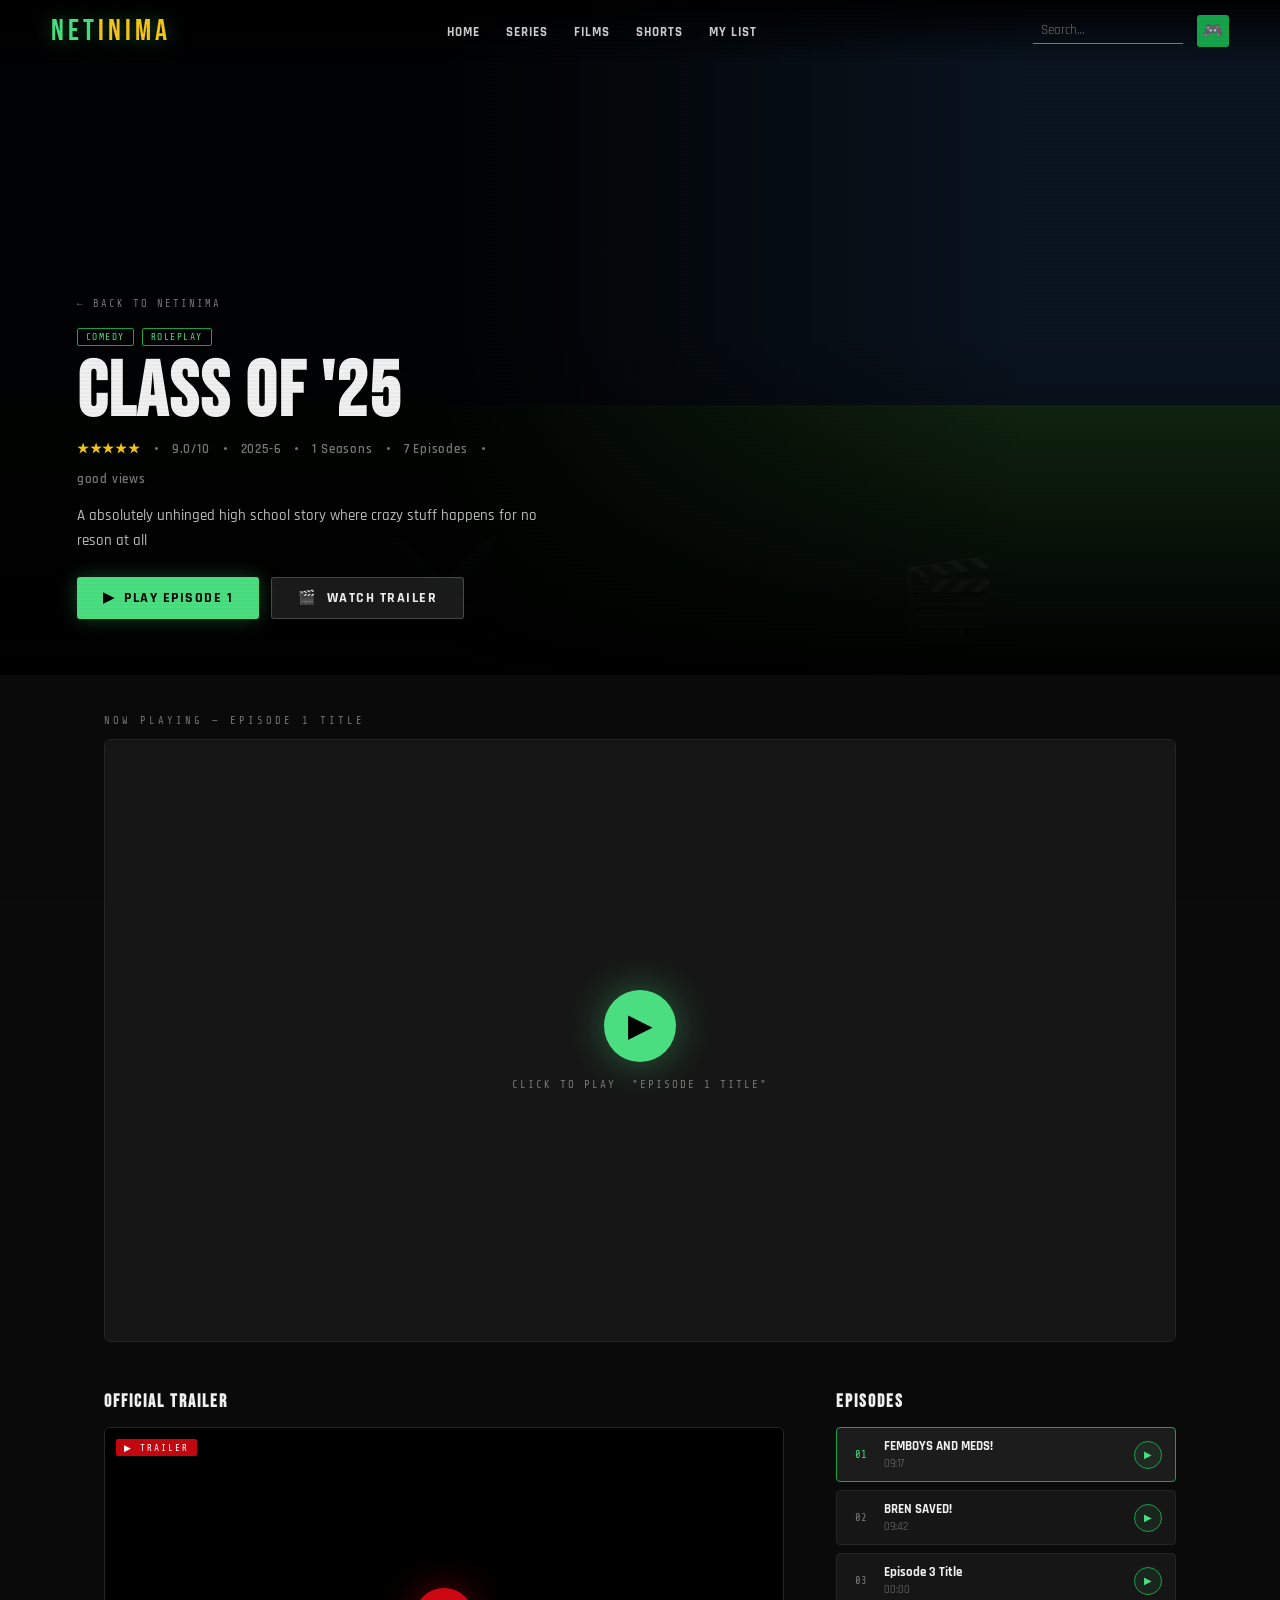
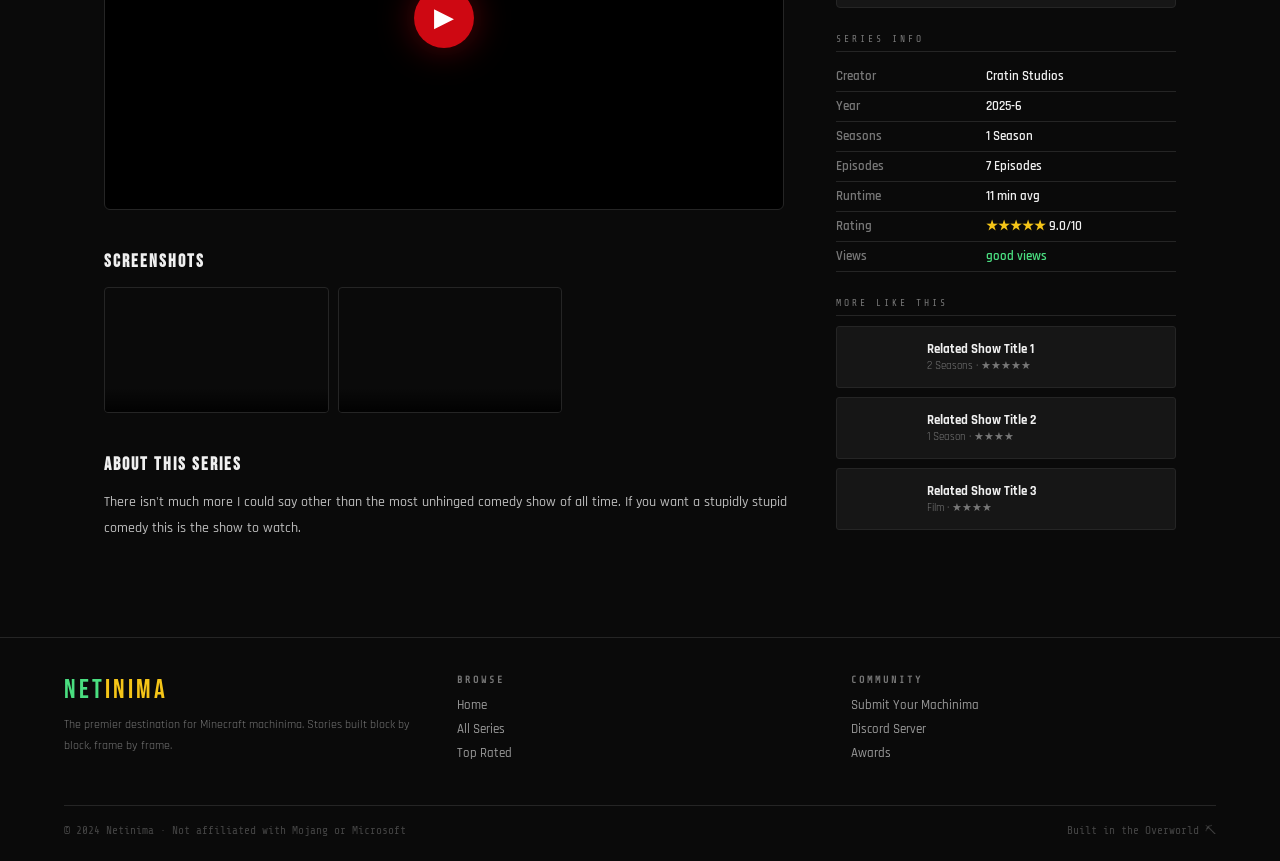
==== shows/Class-25.html @ b6ba924c "maybe fixed trailer for class of 25" ====
<!DOCTYPE html>
<html lang="en">
<head>
  <meta charset="UTF-8" />
  <meta name="viewport" content="width=device-width, initial-scale=1.0" />

  <!-- ============================================================
    STEP 1 — Change the title below
    Format: "Your Show Name — Netinima"
  ============================================================ -->
  <title>Class of '25 — Netinima</title>

  <link rel="stylesheet" href="../style.css" />
  <link rel="stylesheet" href="../show.css" />
</head>
<body class="page-enter">

<!-- LIGHTBOX (do not edit) -->
<div class="lightbox" id="lightbox" onclick="closeLB(event)">
  <div class="lb-inner">
    <button class="lb-close" onclick="closeLB()">✕ CLOSE</button>
    <iframe id="lb-iframe" allowfullscreen allow="autoplay; encrypted-media"></iframe>
  </div>
</div>

<!-- NAV (do not edit) -->
<nav id="nav">
  <a class="nav-logo" href="../index.html">NET<span>INIMA</span></a>
  <ul class="nav-links">
    <li><a href="../index.html">Home</a></li>
    <li><a href="#">Series</a></li>
    <li><a href="#">Films</a></li>
    <li><a href="#">Shorts</a></li>
    <li><a href="#">My List</a></li>
  </ul>
  <div class="nav-right">
    <input class="nav-search" type="text" placeholder="Search…" />
    <div class="nav-avatar">🎮</div>
  </div>
</nav>


<!-- ============================================================
  HERO BANNER
  ============================================================
  STEP 2 — Set your hero background image.

  OPTION A (recommended): Use a YouTube thumbnail as the background.
    Replace HERO_VIDEO_ID with the YouTube video ID of your
    first episode or a key scene. The thumbnail will fill the banner.
    Example: if your video URL is youtube.com/watch?v=abc123XYZ
             then HERO_VIDEO_ID = abc123XYZ

  OPTION B: Use your own image file.
    Put your image in the /images/ folder and replace the src with:
    src="../images/your-image.jpg"

  FALLBACK THEME — shown if the image fails to load.
  Pick one class for .fallback-bg that matches your show's vibe:
    t-night   = dark blue sky + green ground (overworld night)
    t-cave    = dark cave / underground
    t-nether  = red/orange hellscape
    t-end     = dark purple void
    t-ocean   = deep blue ocean
    t-village = blue sky + green village
    t-desert  = sandy yellow desert
    t-snow    = icy blue winter biome
============================================================ -->
<div class="show-hero">
  <div class="show-hero-bg">
    <img
      src="https://img.youtube.com/vi/TA6L9-k7KHg/maxresdefault.jpg"
      onerror="this.style.display='none';this.nextElementSibling.style.display='block'"
      alt="Class of '25"
    />
    <!-- FALLBACK: change t-night to your chosen theme class -->
    <div class="fallback-bg t-night" style="display:none;width:100%;height:100%;position:relative">
      <!-- Optional: change the emojis to match your show's theme -->
      <span style="position:absolute;left:30%;bottom:20px;font-size:6rem;opacity:.28">⚔️</span>
      <span style="position:absolute;right:22%;bottom:20px;font-size:5rem;opacity:.18">🎬</span>
    </div>
  </div>
  <div class="show-hero-overlay"></div>

  <!-- ============================================================
    STEP 3 — Fill in the show info displayed on the hero banner
  ============================================================ -->
  <div class="show-hero-content">
    <a class="show-back" href="../index.html">← Back to Netinima</a>

    <!-- Genre tags: add or remove <span> elements as needed -->
    <div class="genre-row">
      <span class="genre-tag">Comedy</span>
      <span class="genre-tag">Roleplay</span>
    </div>

    <!-- Main title -->
    <h1 class="show-title">Class of '25</h1>

    <!-- Stats row -->
    <div class="show-meta">
      <span class="stars">★★★★★</span>           <!-- Star rating: ★ = filled, change count -->
      <span class="dot"></span>
      <span>9.0/10</span>                          <!-- Numeric rating -->
      <span class="dot"></span>
      <span>2025-6</span>                            <!-- Year -->
      <span class="dot"></span>
      <span>1 Seasons</span>                       <!-- Seasons or "Film" -->
      <span class="dot"></span>
      <span>7 Episodes</span>                     <!-- Episode count or runtime for films -->
      <span class="dot"></span>
      <span>good views</span>                      <!-- View count -->
    </div>

    <!-- Short description (1–2 sentences shown on the hero) -->
    <p class="show-desc-short">
     A absolutely unhinged high school story where crazy stuff happens for no reson at all
    </p>

    <!-- Buttons: the trailer button calls openLB() with your trailer video ID -->
    <div class="show-btns">
      <button class="btn btn-primary" onclick="playEp(0)">▶&nbsp; Play Episode 1</button>
      <button class="btn btn-secondary" onclick="openLB('5THqnEpMZMo')">🎬&nbsp; Watch Trailer</button>
    </div>
  </div>
</div>


<!-- BODY -->
<div class="show-body">

  <!-- ============================================================
    VIDEO PLAYER
    The player auto-loads when a viewer clicks an episode.
    The label updates to show which episode is playing.
    Do not edit this section — it's controlled by the JS at the bottom.
  ============================================================ -->
  <div class="player-section">
    <div class="player-label">Now Playing — <span id="ep-name-lbl">Episode 1 Title</span></div>
    <div class="player-wrap" id="player-wrap">
      <div class="player-placeholder" onclick="playEp(0)">
        <div class="big-play">▶</div>
        <p>Click to play &nbsp;"Episode 1 Title"</p>
      </div>
    </div>
  </div>


  <div class="show-layout">

    <!-- ── LEFT COLUMN ── -->
    <div>

      <!-- ============================================================
        STEP 4 — TRAILER
        Replace TRAILER_VIDEO_ID with your YouTube trailer video ID.
        The thumbnail is pulled automatically from YouTube.
      ============================================================ -->
      <div class="trailer-section">
        <h3>Official Trailer</h3>
        <div class="trailer-wrap">
          <div class="trailer-thumb" onclick="openLB('5THqnEpMZMo')">
            <img
              src="https://img.youtube.com/vi/5THqnEpMZMo/mqdefault.jpg"
              onerror="this.style.display='none'"
              alt="Trailer"
            />
            <div class="trailer-play">▶</div>
            <div class="trailer-badge">▶ TRAILER</div>
          </div>
        </div>
      </div>


      <!-- ============================================================
        STEP 5 — SCREENSHOTS / GALLERY
        Add up to 4–6 screenshots from your show.

        For each screenshot:
          - Replace SCREENSHOT_VIDEO_ID with a YouTube video ID
            (the thumbnail from that video will be used as the image)
          - OR replace the <img> src with a path to your own image:
            src="../images/your-screenshot.jpg"
          - Update the label text inside .gallery-img-lbl

        Copy/paste a <div class="gallery-img"> block to add more shots.
      ============================================================ -->
      <div class="gallery-section">
        <h3>Screenshots</h3>
        <div class="gallery">

          <div class="gallery-img">
            <img
              src="https://img.youtube.com/vi/5THqnEpMZMo/mqdefault.jpg"
              onerror="this.style.display='none'"
              alt="Screenshot 1"
              style="width:100%;height:100%;object-fit:cover;display:block"
            />
            <div class="gallery-img-lbl"></div>
          </div>

          <div class="gallery-img">
            <img
              src="https://img.youtube.com/vi/Rw7cMl_pPd0/mqdefault.jpg"
              onerror="this.style.display='none'"
              alt="Screenshot 2"
              style="width:100%;height:100%;object-fit:cover;display:block"
            />
            <div class="gallery-img-lbl"></div>
          </div>

          <!-- Add more screenshots by copying a block above ↑ -->

        </div>
      </div>


      <!-- ============================================================
        STEP 6 — ABOUT / DESCRIPTION
        Write a full description of your show here.
        Use separate <p> tags for each paragraph.
      ============================================================ -->
      <div class="about-section">
        <h3>About This Series</h3>
        <div class="about-text">
          <p>
            There isn't much more I could say other than the most unhinged comedy show of all time. If you want a stupidly stupid comedy this is the show to watch.
          </p>
          <!-- Add more <p> tags as needed -->
        </div>
      </div>

    </div><!-- end left column -->


    <!-- ── RIGHT SIDEBAR ── -->
    <div>

      <!-- ============================================================
        STEP 7 — EPISODES LIST
        Add one block per episode inside .ep-list.

        Each episode needs:
          - id="epi-N"  where N starts at 0 (not 1!)
          - onclick="playEp(N)"
          - The first episode should have class "ep-item ep-active"
          - All other episodes just have class "ep-item"

        The actual video ID is set in the EPISODES array in the
        JavaScript section at the bottom of this file (Step 8).
      ============================================================ -->
      <div class="ep-section">
        <h3>Episodes</h3>
        <div class="ep-list" id="ep-list">

          <div class="ep-item ep-active" id="epi-0" onclick="playEp(0)">
            <span class="ep-num">01</span>
            <div class="ep-info">
              <div class="ep-name">FEMBOYS AND MEDS!</div>
              <div class="ep-dur">09:17</div>    <!-- e.g. 18:32 -->
            </div>
            <div class="ep-play">▶</div>
          </div>

          <div class="ep-item" id="epi-1" onclick="playEp(1)">
            <span class="ep-num">02</span>
            <div class="ep-info">
              <div class="ep-name">BREN SAVED!</div>
              <div class="ep-dur">09:42</div>
            </div>
            <div class="ep-play">▶</div>
          </div>

          <div class="ep-item" id="epi-2" onclick="playEp(2)">
            <span class="ep-num">03</span>
            <div class="ep-info">
              <div class="ep-name">Episode 3 Title</div>
              <div class="ep-dur">00:00</div>
            </div>
            <div class="ep-play">▶</div>
          </div>

          <!-- Copy a block above ↑ to add more episodes.
               Remember to increment the number in id="epi-N" and onclick="playEp(N)" -->

        </div>
      </div>


      <!-- ============================================================
        STEP 9 — SERIES INFO TABLE
        Update the values in the right column of each row.
      ============================================================ -->
      <div class="sidebar-lbl">Series Info</div>
      <table class="info-table">
        <tr><td>Creator</td>    <td>Cratin Studios</td></tr>
        <tr><td>Year</td>       <td>2025-6</td></tr>
        <tr><td>Seasons</td>    <td>1 Season</td></tr>           <!-- or "Film" -->
        <tr><td>Episodes</td>   <td>7 Episodes</td></tr>         <!-- or "1 Film" -->
        <tr><td>Runtime</td>    <td>11 min avg</td></tr>         <!-- or "48 min" for films -->
        <tr><td>Rating</td>     <td><span style="color:var(--gold)">★★★★★</span> 9.0/10</td></tr>
        <tr><td>Views</td>      <td><span style="color:var(--green)">good views</span></td></tr>
      </table>


      <!-- ============================================================
        STEP 10 — MORE LIKE THIS (related shows)
        Link to other shows on your site.
        Replace the href, image ID, title, and meta for each.

        To link to a show: href="../shows/SHOWFILENAME.html"
        Thumbnail: use the YouTube video ID for that show's first episode.

        Copy/paste a block to add more related shows.
      ============================================================ -->
      <div class="sidebar-lbl">More Like This</div>
      <div style="display:flex;flex-direction:column;gap:9px">

        <a class="related-item" href="../shows/RELATED_SHOW_1.html">
          <div class="related-thumb">
            <img
              src="https://img.youtube.com/vi/RELATED_VIDEO_ID_1/mqdefault.jpg"
              onerror="this.style.display='none'"
              alt="Related Show 1"
            />
          </div>
          <div class="related-info">
            <div class="related-title">Related Show Title 1</div>
            <div class="related-meta">2 Seasons · ★★★★★</div>
          </div>
        </a>

        <a class="related-item" href="../shows/RELATED_SHOW_2.html">
          <div class="related-thumb">
            <img
              src="https://img.youtube.com/vi/RELATED_VIDEO_ID_2/mqdefault.jpg"
              onerror="this.style.display='none'"
              alt="Related Show 2"
            />
          </div>
          <div class="related-info">
            <div class="related-title">Related Show Title 2</div>
            <div class="related-meta">1 Season · ★★★★</div>
          </div>
        </a>

        <a class="related-item" href="../shows/RELATED_SHOW_3.html">
          <div class="related-thumb">
            <img
              src="https://img.youtube.com/vi/RELATED_VIDEO_ID_3/mqdefault.jpg"
              onerror="this.style.display='none'"
              alt="Related Show 3"
            />
          </div>
          <div class="related-info">
            <div class="related-title">Related Show Title 3</div>
            <div class="related-meta">Film · ★★★★</div>
          </div>
        </a>

      </div>

    </div><!-- end sidebar -->

  </div><!-- end show-layout -->
</div><!-- end show-body -->


<!-- FOOTER (do not edit) -->
<footer>
  <div>
    <div class="footer-logo">NET<span>INIMA</span></div>
    <p class="footer-tagline">The premier destination for Minecraft machinima. Stories built block by block, frame by frame.</p>
  </div>
  <div class="footer-col">
    <h4>Browse</h4>
    <a href="../index.html">Home</a>
    <a href="#">All Series</a>
    <a href="#">Top Rated</a>
  </div>
  <div class="footer-col">
    <h4>Community</h4>
    <a href="#">Submit Your Machinima</a>
    <a href="#">Discord Server</a>
    <a href="#">Awards</a>
  </div>
  <div class="footer-bottom">
    <p>© 2024 Netinima · Not affiliated with Mojang or Microsoft</p>
    <p>Built in the Overworld ⛏</p>
  </div>
</footer>


<!-- ============================================================
  STEP 8 — EPISODES DATA (JavaScript)

  This array powers the video player. Add one entry per episode.
  Order must match the episode list in Step 7 above.

  Fields:
    n     → episode number (shown in the list)
    title → episode title
    dur   → runtime string e.g. "18:32"
    yt    → YouTube video ID for this episode
              (the part after ?v= in the YouTube URL)

  For a FILM (single entry), just have one object in the array.
============================================================ -->
<script>
const EPISODES = [
  { n: 1, title: 'Episode 1 Title', dur: '00:00', yt: 'TA6L9-k7KHg' },
  { n: 2, title: 'Episode 2 Title', dur: '00:00', yt: 'bdAJc5ic_qk' },
  { n: 3, title: 'Episode 3 Title', dur: '00:00', yt: 'EPISODE_3_VIDEO_ID' },
  // Copy a line above ↑ to add more episodes
];

// ── Player & lightbox logic (do not edit below) ──
function playEp(idx) {
  const ep = EPISODES[idx]; if (!ep) return;
  document.getElementById('player-wrap').innerHTML =
    `<iframe src="https://www.youtube.com/embed/${ep.yt}?autoplay=1&rel=0"
      allowfullscreen allow="autoplay; encrypted-media"></iframe>`;
  document.getElementById('ep-name-lbl').textContent = ep.title;
  document.querySelectorAll('.ep-item').forEach((el, i) => el.classList.toggle('ep-active', i === idx));
  document.getElementById('player-wrap').scrollIntoView({ behavior: 'smooth', block: 'center' });
}

function openLB(ytId) {
  document.getElementById('lb-iframe').src = `https://www.youtube.com/embed/${ytId}?autoplay=1&rel=0`;
  document.getElementById('lightbox').classList.add('lb-open');
}
function closeLB(e) {
  if (e && e.target !== e.currentTarget) return;
  document.getElementById('lightbox').classList.remove('lb-open');
  document.getElementById('lb-iframe').src = '';
}
window.addEventListener('scroll', () => {
  document.getElementById('nav').classList.toggle('scrolled', window.scrollY > 40);
});
</script>

</body>
</html>
---- style.css ----
@import url('https://fonts.googleapis.com/css2?family=Bebas+Neue&family=Rajdhani:wght@400;500;600;700&family=Share+Tech+Mono&display=swap');

:root {
  --bg: #0a0a0a;
  --surface: #111;
  --card: #161616;
  --border: #252525;
  --green: #4ade80;
  --green-dim: #16a34a;
  --gold: #F5C518;
  --red: #e11d48;
  --text: #f0f0f0;
  --muted: #777;
  --fh: 'Bebas Neue', sans-serif;
  --fb: 'Rajdhani', sans-serif;
  --fm: 'Share Tech Mono', monospace;
}

*, *::before, *::after { box-sizing: border-box; margin: 0; padding: 0; }
html { scroll-behavior: smooth; }
body { background: var(--bg); color: var(--text); font-family: var(--fb); overflow-x: hidden; }

::-webkit-scrollbar { width: 5px; }
::-webkit-scrollbar-track { background: var(--bg); }
::-webkit-scrollbar-thumb { background: var(--green-dim); border-radius: 3px; }

/* SCANLINES */
body::after {
  content: '';
  position: fixed; inset: 0;
  pointer-events: none; z-index: 9999;
  background: repeating-linear-gradient(0deg, transparent, transparent 2px, rgba(0,0,0,.025) 2px, rgba(0,0,0,.025) 4px);
}

/* ── NAV ── */
nav {
  position: fixed; top: 0; left: 0; right: 0; z-index: 200;
  display: flex; align-items: center; justify-content: space-between;
  padding: 0 4vw; height: 62px;
  background: linear-gradient(to bottom, rgba(0,0,0,.95), transparent);
  transition: background .3s;
}
nav.scrolled { background: rgba(10,10,10,.97); border-bottom: 1px solid var(--border); }
.nav-logo {
  font-family: var(--fh); font-size: 1.9rem; letter-spacing: 4px;
  color: var(--green); text-shadow: 0 0 20px rgba(74,222,128,.4);
  cursor: pointer; text-decoration: none; user-select: none;
}
.nav-logo span { color: var(--gold); }
.nav-links { display: flex; gap: 26px; list-style: none; }
.nav-links a {
  color: #ccc; text-decoration: none; font-size: .82rem;
  font-weight: 700; letter-spacing: 1px; text-transform: uppercase;
  transition: color .2s; cursor: pointer;
}
.nav-links a:hover { color: var(--green); }
.nav-right { display: flex; align-items: center; gap: 14px; }
.nav-search {
  background: transparent; border: none; border-bottom: 1px solid var(--muted);
  color: var(--text); font-family: var(--fb); font-size: .82rem;
  padding: 4px 8px; width: 150px; outline: none; transition: border-color .2s;
}
.nav-search:focus { border-color: var(--green); }
.nav-search::placeholder { color: var(--muted); }
.nav-avatar {
  width: 32px; height: 32px; border-radius: 3px; background: var(--green-dim);
  display: flex; align-items: center; justify-content: center;
  font-size: 1rem; cursor: pointer; border: 2px solid transparent; transition: border-color .2s;
}
.nav-avatar:hover { border-color: var(--green); }

/* ── BUTTONS ── */
.btn {
  display: inline-flex; align-items: center; gap: 9px;
  padding: 11px 26px; font-family: var(--fb); font-weight: 700;
  font-size: .88rem; letter-spacing: 1.5px; text-transform: uppercase;
  border: none; cursor: pointer; border-radius: 3px; text-decoration: none;
  transition: all .2s;
}
.btn-primary { background: var(--green); color: #000; box-shadow: 0 0 20px rgba(74,222,128,.3); }
.btn-primary:hover { background: #86efac; box-shadow: 0 0 32px rgba(74,222,128,.5); transform: translateY(-2px); }
.btn-secondary { background: rgba(255,255,255,.1); color: var(--text); border: 1px solid rgba(255,255,255,.2); }
.btn-secondary:hover { background: rgba(255,255,255,.18); transform: translateY(-2px); }

/* ── THUMBNAIL THEMES ── */
.t-night  { background: linear-gradient(to bottom, #0d1b2a 60%, #1a3a1a 60%); }
.t-cave   { background: linear-gradient(to bottom, #1a1a1a 0%, #2a1800 100%); }
.t-nether { background: linear-gradient(to bottom, #3a0000 0%, #6b1a00 100%); }
.t-end    { background: linear-gradient(to bottom, #0d0d1a 0%, #1a0d2e 100%); }
.t-ocean  { background: linear-gradient(to bottom, #0a1a3a 0%, #051020 100%); }
.t-village{ background: linear-gradient(to bottom, #87ceeb 0%, #b0e0e6 50%, #4a7c3f 50%); }
.t-desert { background: linear-gradient(to bottom, #f0c060 0%, #d4a030 50%, #c4900a 50%); }
.t-snow   { background: linear-gradient(to bottom, #c8e8ff 0%, #a0d0ff 60%, #f0f8ff 60%); }

/* ── TICKER ── */
.ticker-wrap {
  overflow: hidden; background: var(--surface);
  border-top: 1px solid var(--border); border-bottom: 1px solid var(--border);
  padding: 9px 0; margin-bottom: 36px;
}
.ticker { display: flex; gap: 60px; animation: ticker 32s linear infinite; white-space: nowrap; }
.ticker-item { font-family: var(--fm); font-size: .68rem; color: var(--muted); letter-spacing: 1px; text-transform: uppercase; }
.ticker-item span { color: var(--green); margin-right: 7px; }
@keyframes ticker { from { transform: translateX(0); } to { transform: translateX(-50%); } }

/* ── FOOTER ── */
footer {
  border-top: 1px solid var(--border);
  padding: 36px 5vw 24px;
  display: grid; grid-template-columns: 1fr 1fr 1fr; gap: 28px;
}
.footer-logo { font-family: var(--fh); font-size: 1.7rem; color: var(--green); letter-spacing: 3px; margin-bottom: 8px; }
.footer-logo span { color: var(--gold); }
.footer-tagline { font-size: .78rem; color: var(--muted); line-height: 1.7; }
.footer-col h4 { font-family: var(--fm); font-size: .62rem; color: var(--muted); letter-spacing: 3px; text-transform: uppercase; margin-bottom: 12px; }
.footer-col a { display: block; color: #999; text-decoration: none; font-size: .82rem; margin-bottom: 7px; font-weight: 500; transition: color .2s; cursor: pointer; }
.footer-col a:hover { color: var(--green); }
.footer-bottom { grid-column: 1/-1; border-top: 1px solid var(--border); padding-top: 18px; margin-top: 8px; display: flex; justify-content: space-between; align-items: center; }
.footer-bottom p { font-size: .7rem; color: #444; font-family: var(--fm); }

/* ── LIGHTBOX ── */
.lightbox { display: none; position: fixed; inset: 0; z-index: 1000; background: rgba(0,0,0,.93); align-items: center; justify-content: center; }
.lightbox.lb-open { display: flex; animation: fadeIn .2s ease; }
.lb-inner { position: relative; width: 90vw; max-width: 960px; }
.lb-inner iframe { width: 100%; aspect-ratio: 16/9; border: none; border-radius: 6px; }
.lb-close { position: absolute; top: -42px; right: 0; background: none; border: none; color: #fff; font-size: 1.5rem; cursor: pointer; font-family: var(--fm); transition: color .2s; letter-spacing: 2px; }
.lb-close:hover { color: var(--green); }

@keyframes fadeIn { from { opacity: 0; transform: translateY(8px); } to { opacity: 1; transform: translateY(0); } }
.page-enter { animation: fadeIn .35s ease; }
---- show.css ----
/* ── SHOW PAGE STYLES ── */
/* Include this alongside style.css on all show pages */

.show-hero {
  position: relative; height: 75vh; min-height: 480px;
  overflow: hidden; display: flex; align-items: flex-end;
}
.show-hero-bg { position: absolute; inset: 0; z-index: 0; overflow: hidden; }
.show-hero-bg img { width: 100%; height: 100%; object-fit: cover; opacity: .5; display: block; }
.show-hero-bg .fallback-bg { width: 100%; height: 100%; position: relative; }
.show-hero-overlay {
  position: absolute; inset: 0;
  background: linear-gradient(to right, rgba(0,0,0,.93) 35%, rgba(0,0,0,.25) 80%),
              linear-gradient(to top, rgba(0,0,0,.98) 0%, transparent 50%);
  z-index: 1;
}
.show-hero-content { position: relative; z-index: 2; padding: 0 6vw 56px; max-width: 640px; }
.show-back {
  display: inline-flex; align-items: center; gap: 7px;
  font-family: var(--fm); font-size: .65rem; color: var(--muted);
  letter-spacing: 2px; cursor: pointer; margin-bottom: 18px;
  transition: color .2s; text-transform: uppercase;
  border: none; background: transparent; padding: 0; text-decoration: none;
}
.show-back:hover { color: var(--green); }
.genre-row { display: flex; gap: 8px; margin-bottom: 12px; flex-wrap: wrap; }
.genre-tag {
  font-family: var(--fm); font-size: .6rem; color: var(--green);
  border: 1px solid var(--green-dim); padding: 3px 8px;
  border-radius: 2px; letter-spacing: 1.5px; text-transform: uppercase;
}
.show-title {
  font-family: var(--fh); font-size: clamp(2.8rem, 6vw, 5rem);
  line-height: .92; letter-spacing: 2px; margin-bottom: 12px;
  text-shadow: 3px 3px 0 rgba(0,0,0,.5);
}
.show-meta {
  display: flex; gap: 14px; align-items: center; font-size: .8rem;
  color: var(--muted); font-weight: 600; letter-spacing: .8px;
  margin-bottom: 16px; flex-wrap: wrap;
}
.show-meta .stars { color: var(--gold); }
.show-meta .dot { width: 3px; height: 3px; border-radius: 50%; background: var(--muted); }
.show-desc-short { font-size: .92rem; color: #bbb; line-height: 1.7; margin-bottom: 24px; font-weight: 500; }
.show-btns { display: flex; gap: 12px; flex-wrap: wrap; }

/* SHOW BODY */
.show-body { padding: 40px 5vw 60px; max-width: 1200px; margin: 0 auto; }

/* PLAYER */
.player-section { margin-bottom: 48px; }
.player-label { font-family: var(--fm); font-size: .65rem; color: var(--muted); letter-spacing: 3px; text-transform: uppercase; margin-bottom: 12px; }
.player-wrap { position: relative; width: 100%; aspect-ratio: 16/9; background: #000; border-radius: 6px; overflow: hidden; border: 1px solid var(--border); }
.player-wrap iframe { width: 100%; height: 100%; border: none; display: block; }
.player-placeholder { width: 100%; height: 100%; display: flex; flex-direction: column; align-items: center; justify-content: center; gap: 16px; cursor: pointer; background: var(--card); transition: background .2s; }
.player-placeholder:hover { background: #1e1e1e; }
.player-placeholder:hover .big-play { transform: scale(1.08); }
.big-play { width: 72px; height: 72px; border-radius: 50%; background: var(--green); display: flex; align-items: center; justify-content: center; font-size: 2rem; color: #000; transition: transform .2s; box-shadow: 0 0 40px rgba(74,222,128,.4); }
.player-placeholder p { font-family: var(--fm); font-size: .68rem; color: var(--muted); letter-spacing: 2px; text-transform: uppercase; text-align: center; padding: 0 20px; }

/* TWO COL LAYOUT */
.show-layout { display: grid; grid-template-columns: 1fr 340px; gap: 40px; align-items: start; }
@media(max-width: 860px) { .show-layout { grid-template-columns: 1fr; } }

/* EPISODE LIST */
.ep-section h3 { font-family: var(--fh); font-size: 1.15rem; letter-spacing: 2px; margin-bottom: 14px; }
.ep-list { display: flex; flex-direction: column; gap: 8px; }
.ep-item { display: flex; align-items: center; gap: 12px; background: var(--card); border: 1px solid var(--border); border-radius: 4px; padding: 10px 13px; cursor: pointer; transition: all .2s; }
.ep-item:hover, .ep-item.ep-active { border-color: var(--green-dim); background: #1c1c1c; }
.ep-item.ep-active .ep-num { color: var(--green); }
.ep-num { font-family: var(--fm); font-size: .65rem; color: var(--muted); width: 22px; text-align: center; flex-shrink: 0; }
.ep-info { flex: 1; min-width: 0; }
.ep-name { font-size: .84rem; font-weight: 700; white-space: nowrap; overflow: hidden; text-overflow: ellipsis; }
.ep-dur { font-size: .68rem; color: var(--muted); margin-top: 2px; }
.ep-play { width: 28px; height: 28px; border-radius: 50%; background: rgba(74,222,128,.08); border: 1px solid var(--green-dim); display: flex; align-items: center; justify-content: center; font-size: .65rem; color: var(--green); flex-shrink: 0; transition: background .2s; }
.ep-item:hover .ep-play { background: var(--green); color: #000; }

/* GALLERY */
.gallery-section { margin-bottom: 40px; }
.gallery-section h3 { font-family: var(--fh); font-size: 1.15rem; letter-spacing: 2px; margin-bottom: 14px; }
.gallery { display: grid; grid-template-columns: repeat(auto-fill, minmax(200px, 1fr)); gap: 9px; }
.gallery-img { aspect-ratio: 16/9; border-radius: 4px; overflow: hidden; border: 1px solid var(--border); cursor: pointer; transition: transform .2s, border-color .2s; position: relative; }
.gallery-img:hover { transform: scale(1.03); border-color: var(--green-dim); }
.gallery-img img { width: 100%; height: 100%; object-fit: cover; display: block; }
.gallery-img .fallback-shot { width: 100%; height: 100%; position: absolute; inset: 0; }
.gallery-img-lbl { position: absolute; bottom: 0; left: 0; right: 0; background: linear-gradient(to top, rgba(0,0,0,.85), transparent); padding: 18px 9px 6px; font-size: .67rem; color: #ccc; font-weight: 600; }

/* TRAILER */
.trailer-section { margin-bottom: 40px; }
.trailer-section h3 { font-family: var(--fh); font-size: 1.15rem; letter-spacing: 2px; margin-bottom: 14px; }
.trailer-wrap { position: relative; aspect-ratio: 16/9; max-width: 680px; background: #000; border-radius: 6px; overflow: hidden; border: 1px solid var(--border); }
.trailer-wrap iframe { width: 100%; height: 100%; border: none; display: block; }
.trailer-thumb { width: 100%; height: 100%; position: relative; cursor: pointer; display: flex; align-items: center; justify-content: center; overflow: hidden; }
.trailer-thumb img { position: absolute; inset: 0; width: 100%; height: 100%; object-fit: cover; display: block; opacity: .6; }
.trailer-thumb:hover .trailer-play { transform: scale(1.07); }
.trailer-play { width: 60px; height: 60px; border-radius: 50%; background: rgba(229,9,20,.9); display: flex; align-items: center; justify-content: center; font-size: 1.6rem; color: #fff; transition: transform .2s; position: relative; z-index: 2; box-shadow: 0 0 36px rgba(229,9,20,.4); }
.trailer-badge { position: absolute; top: 11px; left: 11px; font-family: var(--fm); font-size: .58rem; color: #fff; background: rgba(229,9,20,.85); padding: 3px 8px; border-radius: 2px; letter-spacing: 2px; text-transform: uppercase; z-index: 2; }

/* ABOUT */
.about-section { margin-bottom: 36px; }
.about-section h3 { font-family: var(--fh); font-size: 1.15rem; letter-spacing: 2px; margin-bottom: 14px; }
.about-text { font-size: .9rem; color: #bbb; line-height: 1.78; font-weight: 500; }
.about-text p { margin-bottom: 12px; }

/* SIDEBAR */
.sidebar-lbl { font-family: var(--fm); font-size: .6rem; color: var(--muted); letter-spacing: 3px; text-transform: uppercase; margin-bottom: 10px; border-bottom: 1px solid var(--border); padding-bottom: 7px; margin-top: 26px; }
.info-table { width: 100%; border-collapse: collapse; font-size: .82rem; }
.info-table td { padding: 6px 0; border-bottom: 1px solid var(--border); font-weight: 600; }
.info-table td:first-child { color: var(--muted); width: 44%; }

/* RELATED */
.related-item { display: flex; gap: 10px; align-items: center; cursor: pointer; padding: 8px; border-radius: 3px; border: 1px solid var(--border); background: var(--card); transition: border-color .2s; text-decoration: none; }
.related-item:hover { border-color: var(--green-dim); }
.related-thumb { width: 72px; height: 44px; border-radius: 2px; overflow: hidden; flex-shrink: 0; }
.related-thumb img { width: 100%; height: 100%; object-fit: cover; display: block; }
.related-info { flex: 1; min-width: 0; }
.related-title { font-size: .8rem; font-weight: 700; white-space: nowrap; overflow: hidden; text-overflow: ellipsis; color: var(--text); }
.related-meta { font-size: .68rem; color: var(--muted); margin-top: 2px; }
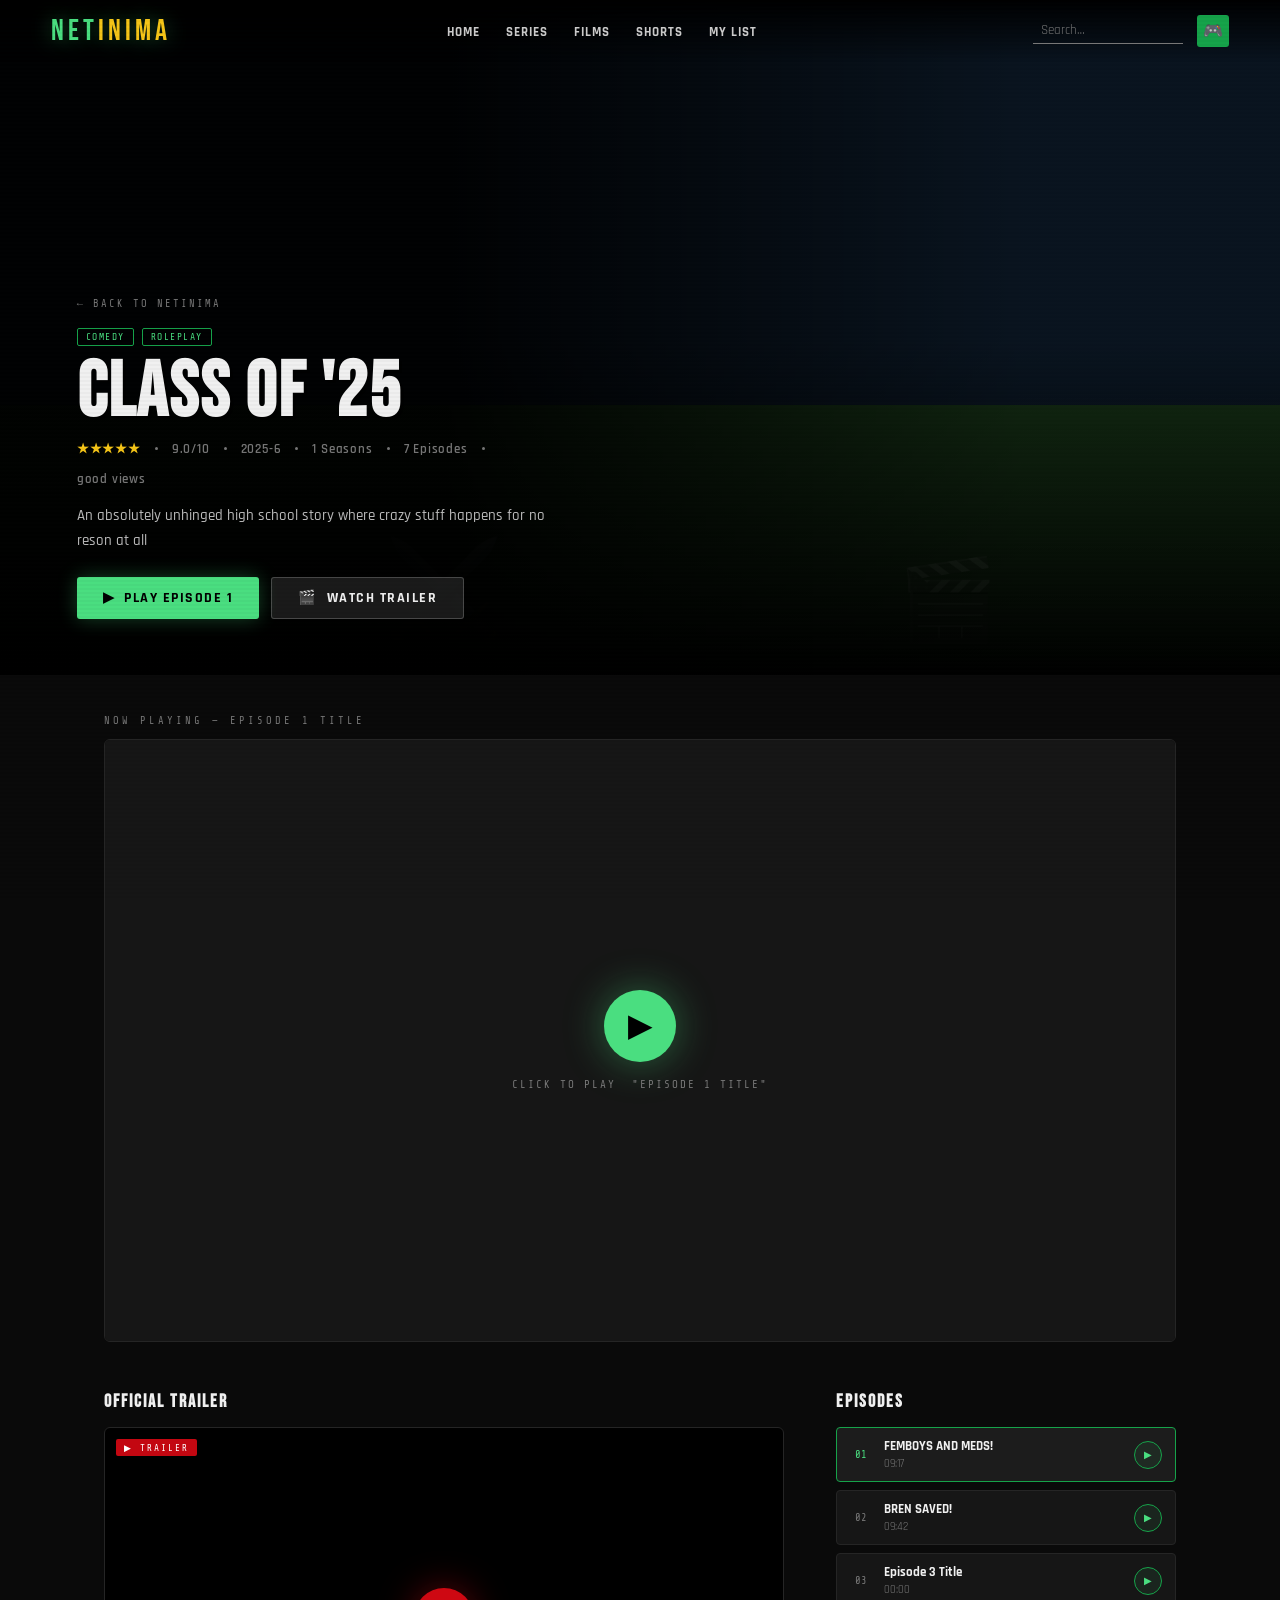
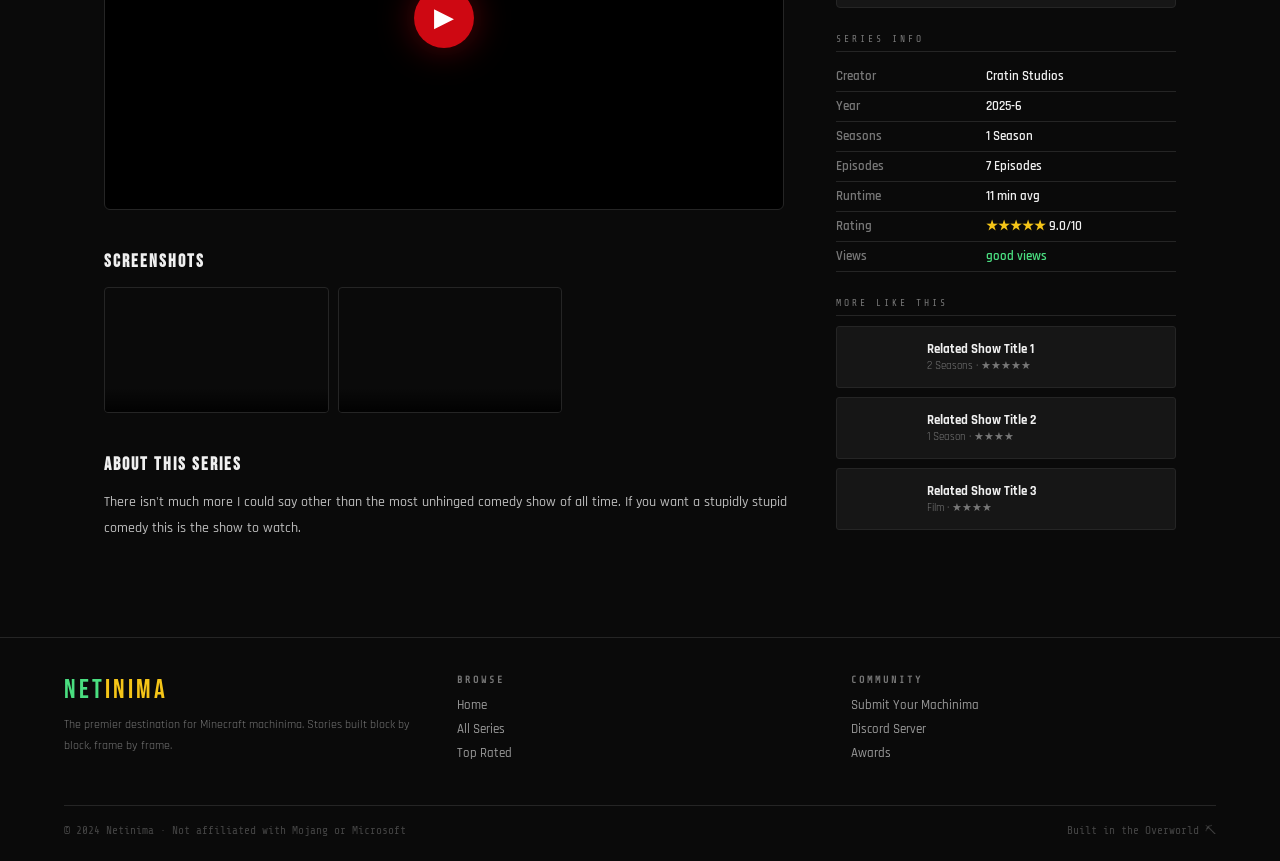
==== commit 6f6b437f: "did the js for class-25" ====
--- a/shows/Class-25.html
+++ b/shows/Class-25.html
@@ -114,7 +114,7 @@
 
     <!-- Short description (1–2 sentences shown on the hero) -->
     <p class="show-desc-short">
-     A absolutely unhinged high school story where crazy stuff happens for no reson at all
+     An absolutely unhinged high school story where crazy stuff happens for no reson at all
     </p>
 
     <!-- Buttons: the trailer button calls openLB() with your trailer video ID -->
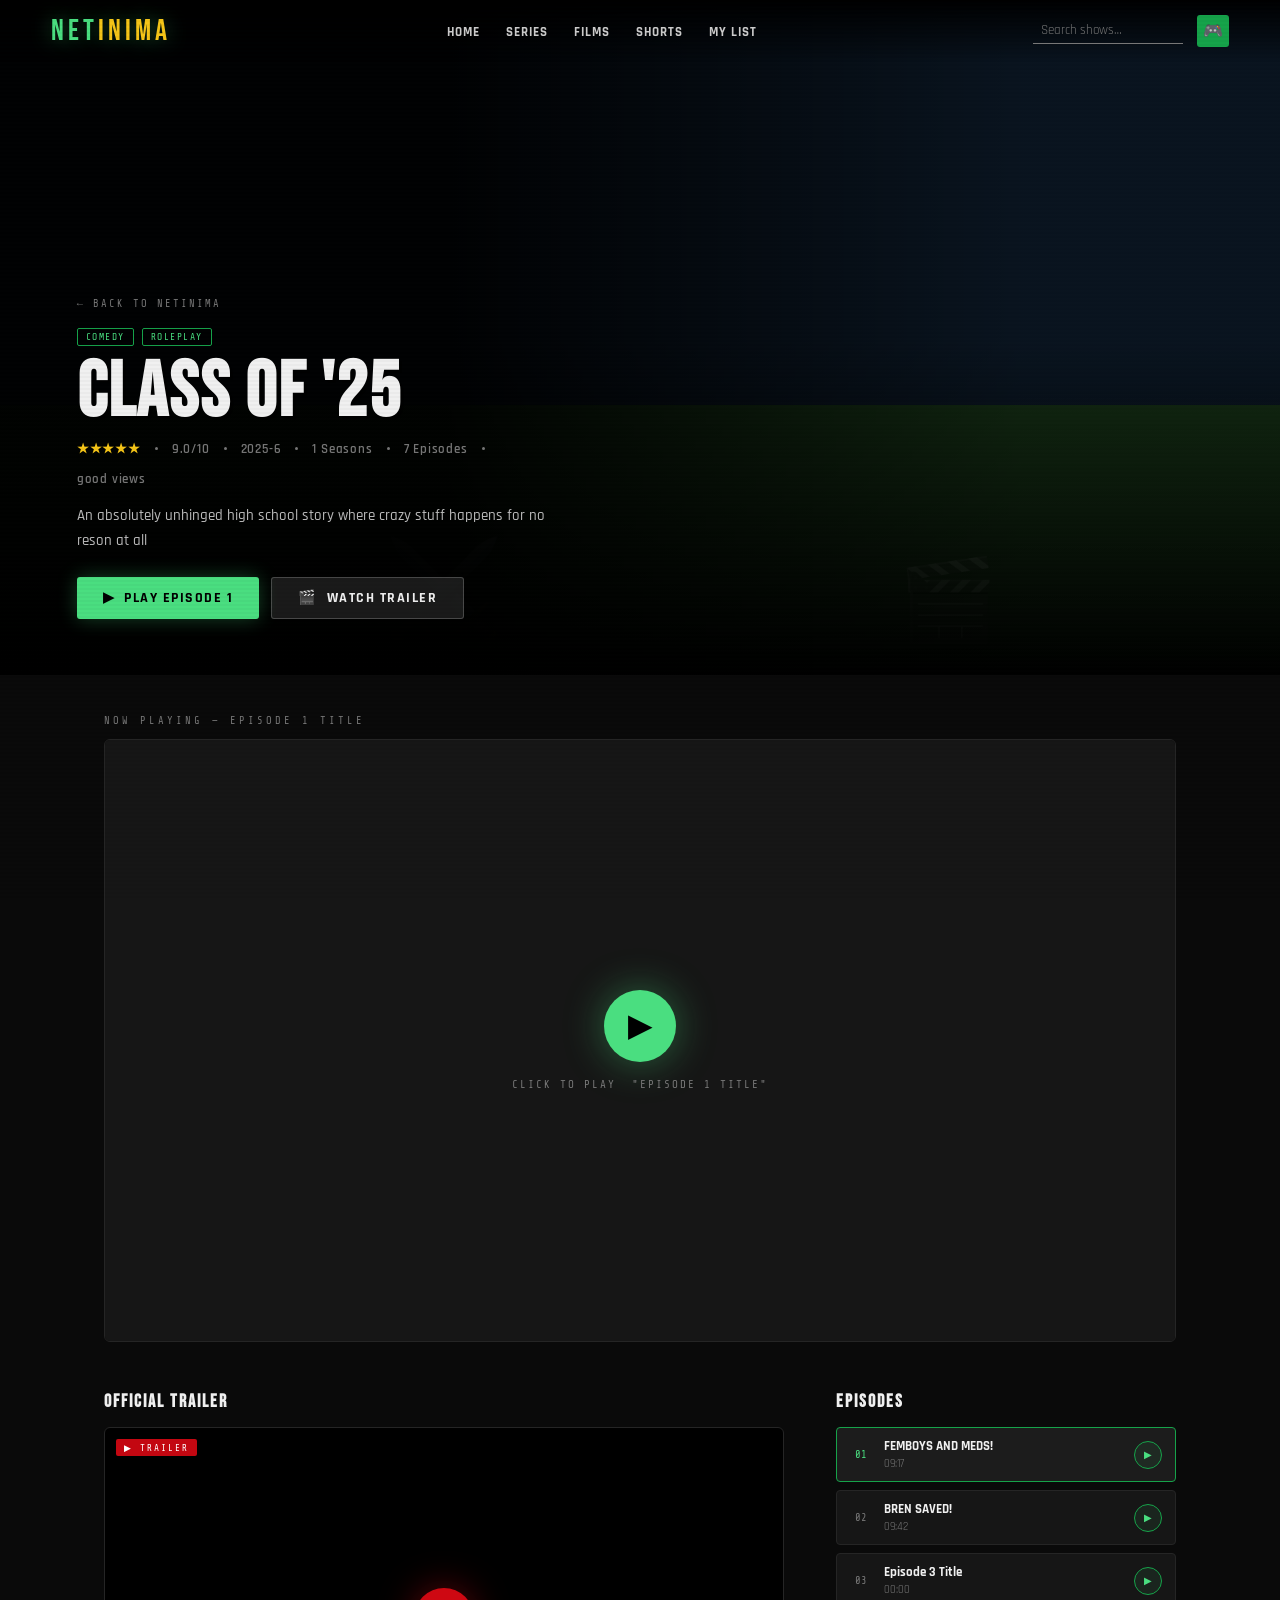
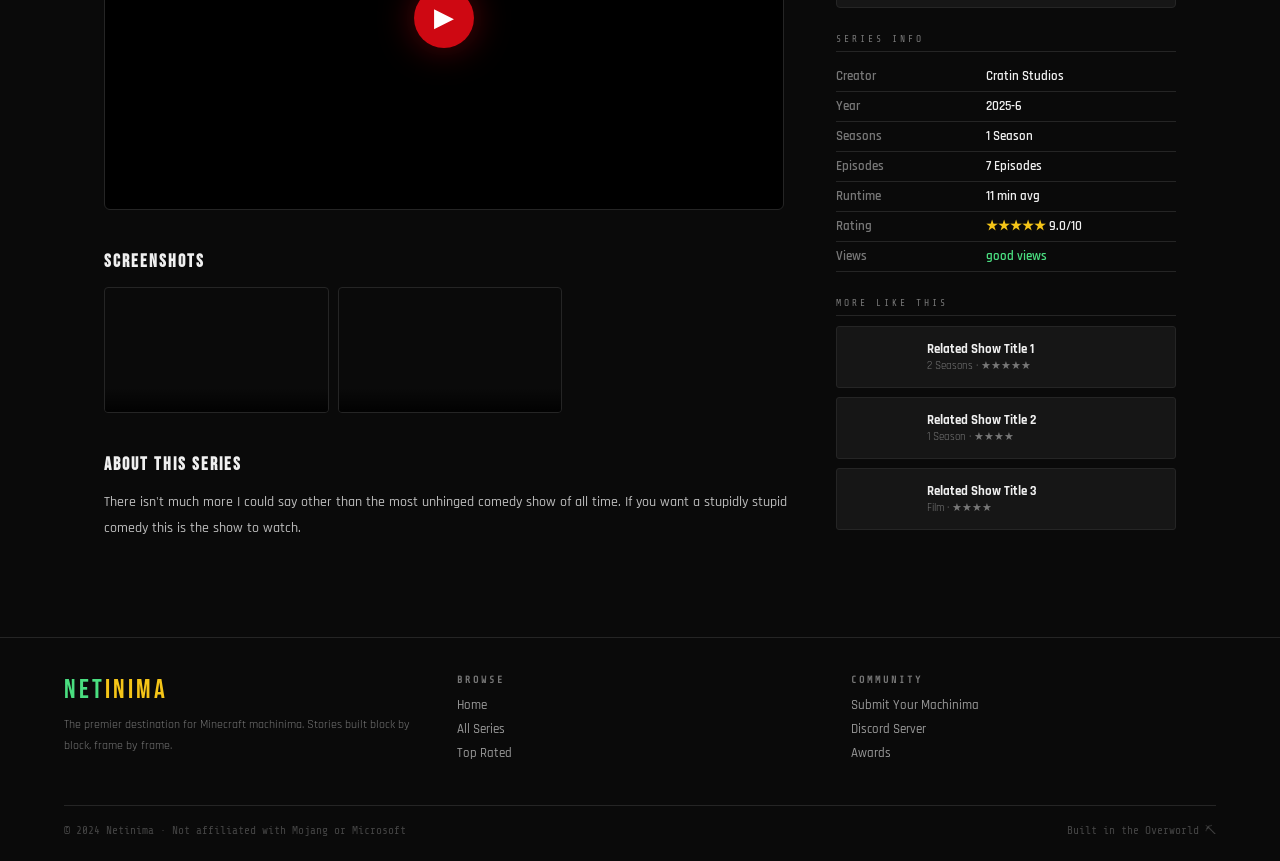
==== commit 6f36150c: "maybe made search work and updated class o 25 image" ====
--- a/shows/Class-25.html
+++ b/shows/Class-25.html
@@ -34,7 +34,7 @@
     <li><a href="#">My List</a></li>
   </ul>
   <div class="nav-right">
-    <input class="nav-search" type="text" placeholder="Search…" />
+    <input class="nav-search" id="nav-search-input" type="text" placeholder="Search shows…" />
     <div class="nav-avatar">🎮</div>
   </div>
 </nav>
--- a/style.css
+++ b/style.css
@@ -128,3 +128,7 @@
 
 @keyframes fadeIn { from { opacity: 0; transform: translateY(8px); } to { opacity: 1; transform: translateY(0); } }
 .page-enter { animation: fadeIn .35s ease; }
+
+/* ── SEARCH ── */
+.nav-search.has-value { border-bottom-color: var(--green); }
+.nav-right { position: relative; }
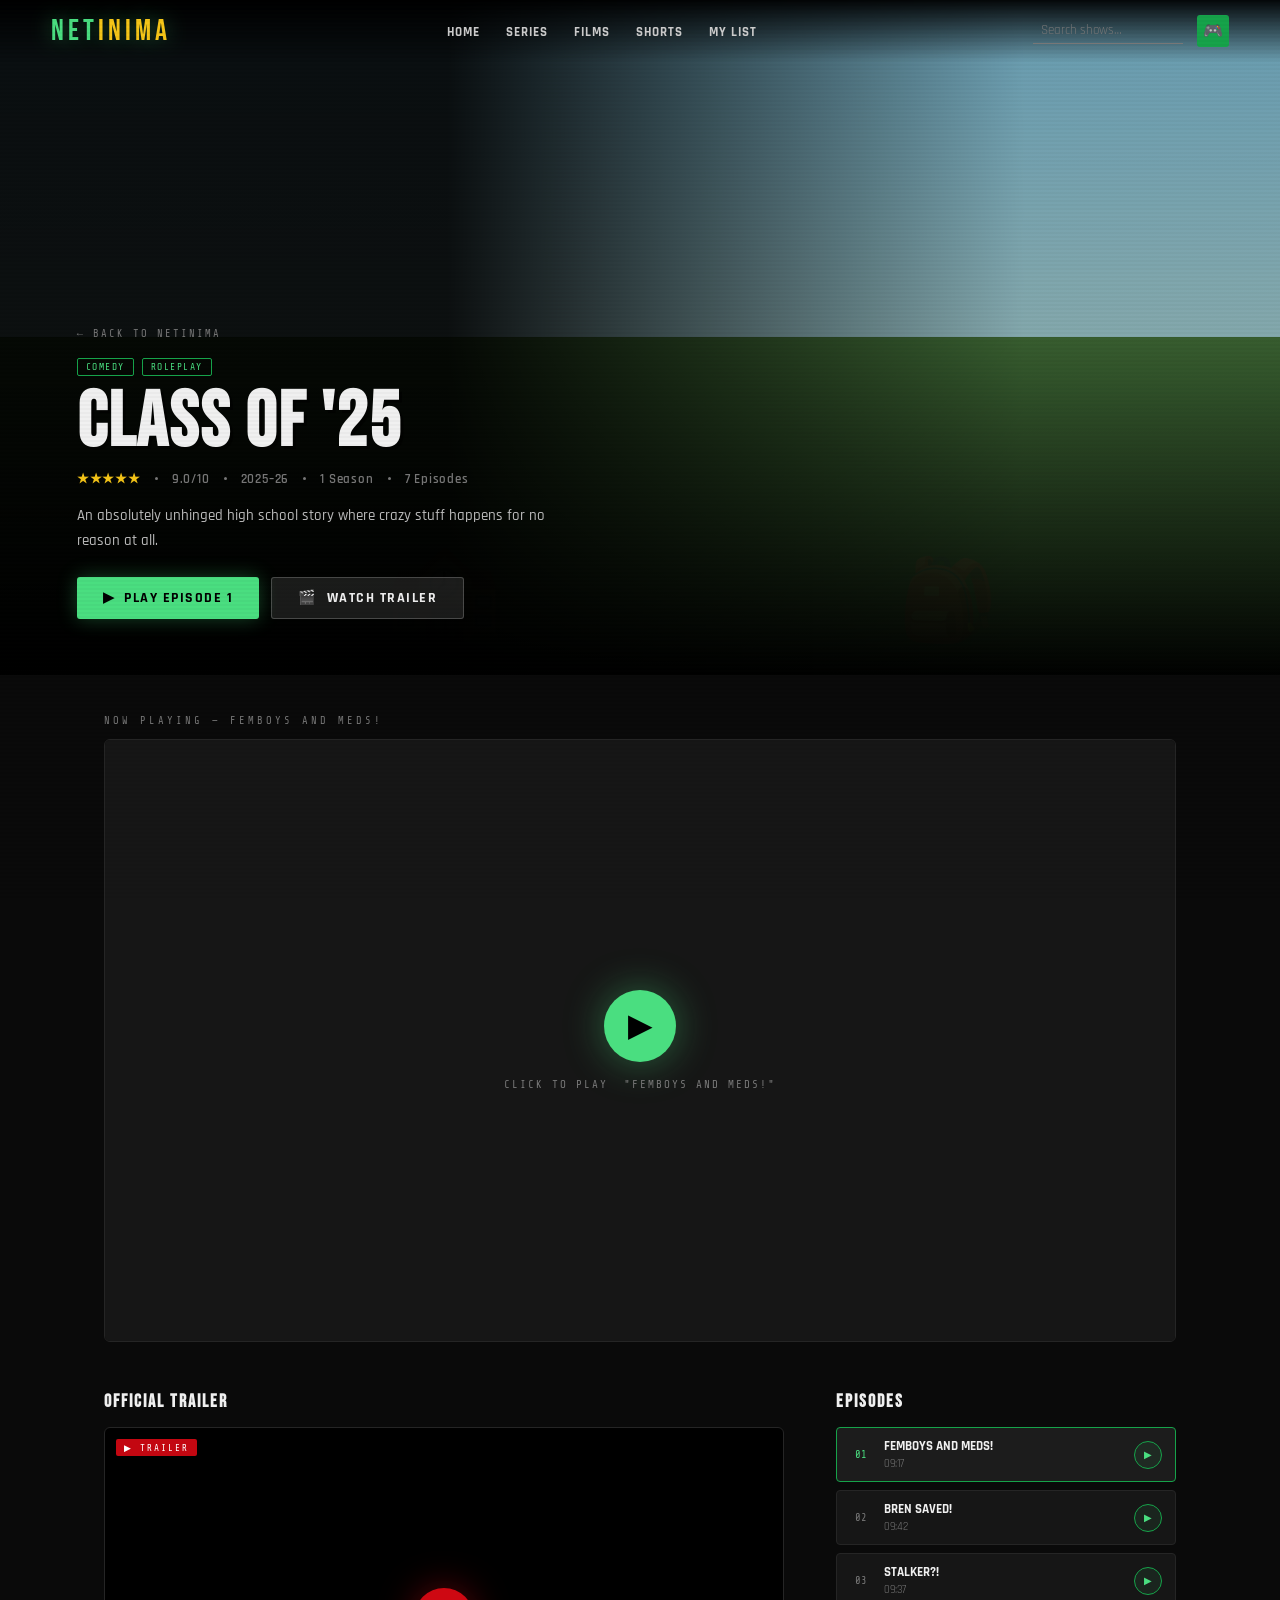
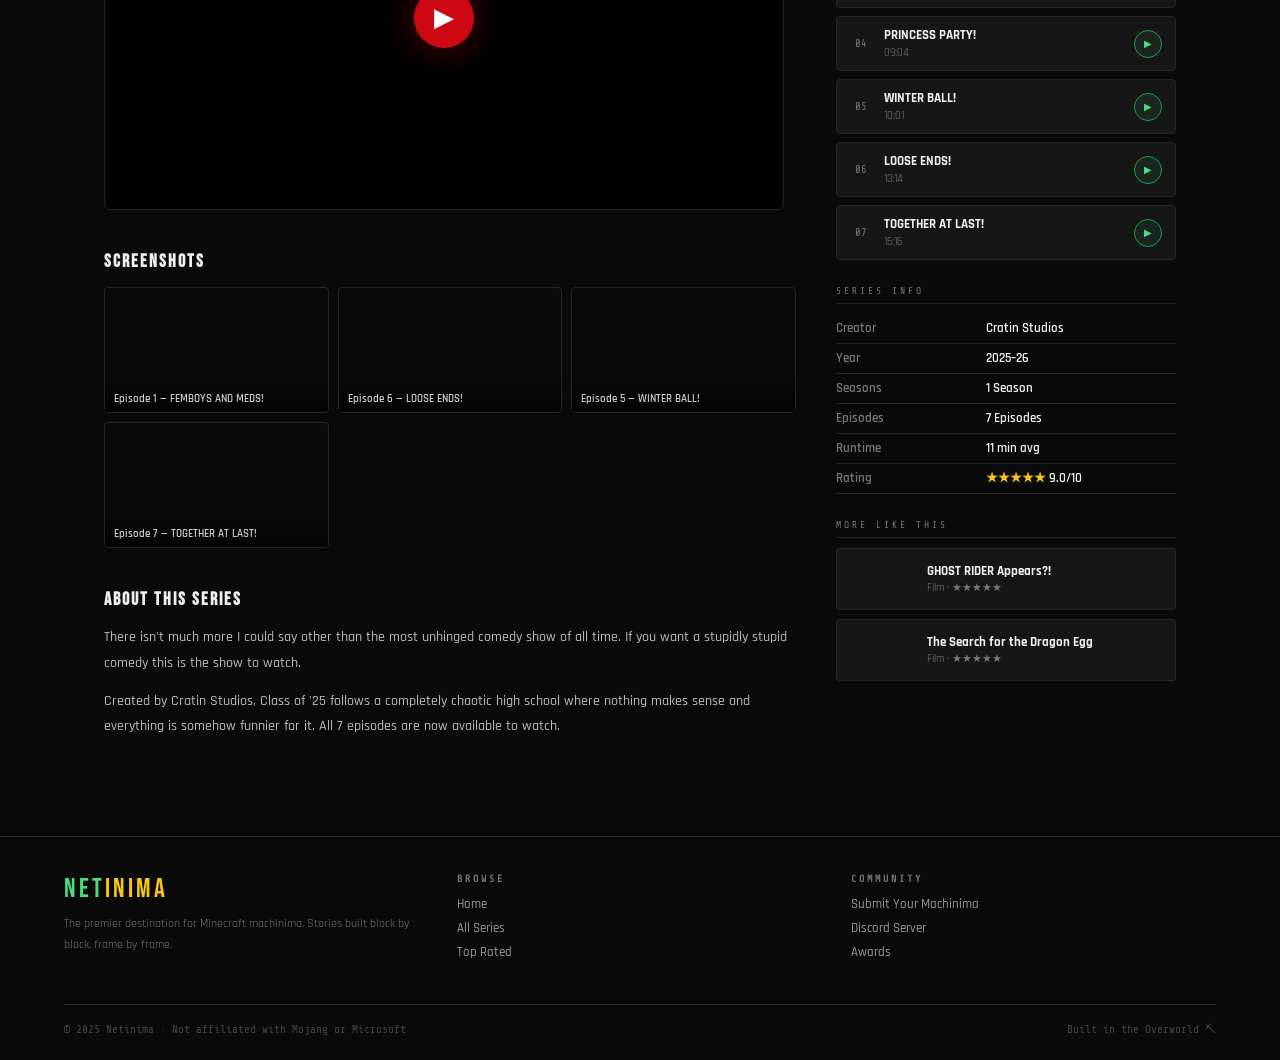
==== commit f7d14c1f: "did the html for all the episodes in Class-25 cuz i lokey forgor" ====
--- a/shows/Class-25.html
+++ b/shows/Class-25.html
@@ -3,19 +3,13 @@
 <head>
   <meta charset="UTF-8" />
   <meta name="viewport" content="width=device-width, initial-scale=1.0" />
-
-  <!-- ============================================================
-    STEP 1 — Change the title below
-    Format: "Your Show Name — Netinima"
-  ============================================================ -->
   <title>Class of '25 — Netinima</title>
-
   <link rel="stylesheet" href="../style.css" />
   <link rel="stylesheet" href="../show.css" />
 </head>
 <body class="page-enter">
 
-<!-- LIGHTBOX (do not edit) -->
+<!-- LIGHTBOX -->
 <div class="lightbox" id="lightbox" onclick="closeLB(event)">
   <div class="lb-inner">
     <button class="lb-close" onclick="closeLB()">✕ CLOSE</button>
@@ -23,7 +17,7 @@
   </div>
 </div>
 
-<!-- NAV (do not edit) -->
+<!-- NAV -->
 <nav id="nav">
   <a class="nav-logo" href="../index.html">NET<span>INIMA</span></a>
   <ul class="nav-links">
@@ -39,33 +33,7 @@
   </div>
 </nav>
 
-
-<!-- ============================================================
-  HERO BANNER
-  ============================================================
-  STEP 2 — Set your hero background image.
-
-  OPTION A (recommended): Use a YouTube thumbnail as the background.
-    Replace HERO_VIDEO_ID with the YouTube video ID of your
-    first episode or a key scene. The thumbnail will fill the banner.
-    Example: if your video URL is youtube.com/watch?v=abc123XYZ
-             then HERO_VIDEO_ID = abc123XYZ
-
-  OPTION B: Use your own image file.
-    Put your image in the /images/ folder and replace the src with:
-    src="../images/your-image.jpg"
-
-  FALLBACK THEME — shown if the image fails to load.
-  Pick one class for .fallback-bg that matches your show's vibe:
-    t-night   = dark blue sky + green ground (overworld night)
-    t-cave    = dark cave / underground
-    t-nether  = red/orange hellscape
-    t-end     = dark purple void
-    t-ocean   = deep blue ocean
-    t-village = blue sky + green village
-    t-desert  = sandy yellow desert
-    t-snow    = icy blue winter biome
-============================================================ -->
+<!-- HERO -->
 <div class="show-hero">
   <div class="show-hero-bg">
     <img
@@ -73,51 +41,39 @@
       onerror="this.style.display='none';this.nextElementSibling.style.display='block'"
       alt="Class of '25"
     />
-    <!-- FALLBACK: change t-night to your chosen theme class -->
-    <div class="fallback-bg t-night" style="display:none;width:100%;height:100%;position:relative">
-      <!-- Optional: change the emojis to match your show's theme -->
-      <span style="position:absolute;left:30%;bottom:20px;font-size:6rem;opacity:.28">⚔️</span>
-      <span style="position:absolute;right:22%;bottom:20px;font-size:5rem;opacity:.18">🎬</span>
+    <div class="fallback-bg t-village" style="display:none;width:100%;height:100%;position:relative">
+      <span style="position:absolute;left:30%;bottom:20px;font-size:6rem;opacity:.28">🏫</span>
+      <span style="position:absolute;right:22%;bottom:20px;font-size:5rem;opacity:.18">🎒</span>
     </div>
   </div>
   <div class="show-hero-overlay"></div>
 
-  <!-- ============================================================
-    STEP 3 — Fill in the show info displayed on the hero banner
-  ============================================================ -->
   <div class="show-hero-content">
     <a class="show-back" href="../index.html">← Back to Netinima</a>
 
-    <!-- Genre tags: add or remove <span> elements as needed -->
     <div class="genre-row">
       <span class="genre-tag">Comedy</span>
       <span class="genre-tag">Roleplay</span>
     </div>
 
-    <!-- Main title -->
     <h1 class="show-title">Class of '25</h1>
 
-    <!-- Stats row -->
     <div class="show-meta">
-      <span class="stars">★★★★★</span>           <!-- Star rating: ★ = filled, change count -->
+      <span class="stars">★★★★★</span>
       <span class="dot"></span>
-      <span>9.0/10</span>                          <!-- Numeric rating -->
+      <span>9.0/10</span>
       <span class="dot"></span>
-      <span>2025-6</span>                            <!-- Year -->
+      <span>2025–26</span>
       <span class="dot"></span>
-      <span>1 Seasons</span>                       <!-- Seasons or "Film" -->
+      <span>1 Season</span>
       <span class="dot"></span>
-      <span>7 Episodes</span>                     <!-- Episode count or runtime for films -->
-      <span class="dot"></span>
-      <span>good views</span>                      <!-- View count -->
-    </div>
-
-    <!-- Short description (1–2 sentences shown on the hero) -->
+      <span>7 Episodes</span>
+    </div>
+
     <p class="show-desc-short">
-     An absolutely unhinged high school story where crazy stuff happens for no reson at all
+      An absolutely unhinged high school story where crazy stuff happens for no reason at all.
     </p>
 
-    <!-- Buttons: the trailer button calls openLB() with your trailer video ID -->
     <div class="show-btns">
       <button class="btn btn-primary" onclick="playEp(0)">▶&nbsp; Play Episode 1</button>
       <button class="btn btn-secondary" onclick="openLB('5THqnEpMZMo')">🎬&nbsp; Watch Trailer</button>
@@ -125,37 +81,25 @@
   </div>
 </div>
 
-
 <!-- BODY -->
 <div class="show-body">
 
-  <!-- ============================================================
-    VIDEO PLAYER
-    The player auto-loads when a viewer clicks an episode.
-    The label updates to show which episode is playing.
-    Do not edit this section — it's controlled by the JS at the bottom.
-  ============================================================ -->
   <div class="player-section">
-    <div class="player-label">Now Playing — <span id="ep-name-lbl">Episode 1 Title</span></div>
+    <!-- FIX: updated placeholder text to real episode title -->
+    <div class="player-label">Now Playing — <span id="ep-name-lbl">FEMBOYS AND MEDS!</span></div>
     <div class="player-wrap" id="player-wrap">
       <div class="player-placeholder" onclick="playEp(0)">
         <div class="big-play">▶</div>
-        <p>Click to play &nbsp;"Episode 1 Title"</p>
-      </div>
-    </div>
-  </div>
-
+        <p>Click to play &nbsp;"FEMBOYS AND MEDS!"</p>
+      </div>
+    </div>
+  </div>
 
   <div class="show-layout">
 
-    <!-- ── LEFT COLUMN ── -->
+    <!-- LEFT COLUMN -->
     <div>
 
-      <!-- ============================================================
-        STEP 4 — TRAILER
-        Replace TRAILER_VIDEO_ID with your YouTube trailer video ID.
-        The thumbnail is pulled automatically from YouTube.
-      ============================================================ -->
       <div class="trailer-section">
         <h3>Official Trailer</h3>
         <div class="trailer-wrap">
@@ -171,20 +115,6 @@
         </div>
       </div>
 
-
-      <!-- ============================================================
-        STEP 5 — SCREENSHOTS / GALLERY
-        Add up to 4–6 screenshots from your show.
-
-        For each screenshot:
-          - Replace SCREENSHOT_VIDEO_ID with a YouTube video ID
-            (the thumbnail from that video will be used as the image)
-          - OR replace the <img> src with a path to your own image:
-            src="../images/your-screenshot.jpg"
-          - Update the label text inside .gallery-img-lbl
-
-        Copy/paste a <div class="gallery-img"> block to add more shots.
-      ============================================================ -->
       <div class="gallery-section">
         <h3>Screenshots</h3>
         <div class="gallery">
@@ -196,7 +126,7 @@
               alt="Screenshot 1"
               style="width:100%;height:100%;object-fit:cover;display:block"
             />
-            <div class="gallery-img-lbl"></div>
+            <div class="gallery-img-lbl">Episode 1 — FEMBOYS AND MEDS!</div>
           </div>
 
           <div class="gallery-img">
@@ -206,49 +136,50 @@
               alt="Screenshot 2"
               style="width:100%;height:100%;object-fit:cover;display:block"
             />
-            <div class="gallery-img-lbl"></div>
-          </div>
-
-          <!-- Add more screenshots by copying a block above ↑ -->
+            <div class="gallery-img-lbl">Episode 6 — LOOSE ENDS!</div>
+          </div>
+
+          <div class="gallery-img">
+            <img
+              src="https://img.youtube.com/vi/qVCYgq8nbPw/mqdefault.jpg"
+              onerror="this.style.display='none'"
+              alt="Screenshot 3"
+              style="width:100%;height:100%;object-fit:cover;display:block"
+            />
+            <div class="gallery-img-lbl">Episode 5 — WINTER BALL!</div>
+          </div>
+
+          <div class="gallery-img">
+            <img
+              src="https://img.youtube.com/vi/LWbQ4WEqXSY/mqdefault.jpg"
+              onerror="this.style.display='none'"
+              alt="Screenshot 4"
+              style="width:100%;height:100%;object-fit:cover;display:block"
+            />
+            <div class="gallery-img-lbl">Episode 7 — TOGETHER AT LAST!</div>
+          </div>
 
         </div>
       </div>
 
-
-      <!-- ============================================================
-        STEP 6 — ABOUT / DESCRIPTION
-        Write a full description of your show here.
-        Use separate <p> tags for each paragraph.
-      ============================================================ -->
       <div class="about-section">
         <h3>About This Series</h3>
         <div class="about-text">
           <p>
             There isn't much more I could say other than the most unhinged comedy show of all time. If you want a stupidly stupid comedy this is the show to watch.
           </p>
-          <!-- Add more <p> tags as needed -->
+          <p>
+            Created by Cratin Studios, Class of '25 follows a completely chaotic high school where nothing makes sense and everything is somehow funnier for it. All 7 episodes are now available to watch.
+          </p>
         </div>
       </div>
 
-    </div><!-- end left column -->
-
-
-    <!-- ── RIGHT SIDEBAR ── -->
+    </div>
+
+    <!-- RIGHT SIDEBAR -->
     <div>
 
-      <!-- ============================================================
-        STEP 7 — EPISODES LIST
-        Add one block per episode inside .ep-list.
-
-        Each episode needs:
-          - id="epi-N"  where N starts at 0 (not 1!)
-          - onclick="playEp(N)"
-          - The first episode should have class "ep-item ep-active"
-          - All other episodes just have class "ep-item"
-
-        The actual video ID is set in the EPISODES array in the
-        JavaScript section at the bottom of this file (Step 8).
-      ============================================================ -->
+      <!-- FIX: all 7 episodes now in the HTML list, matching the JS array -->
       <div class="ep-section">
         <h3>Episodes</h3>
         <div class="ep-list" id="ep-list">
@@ -257,7 +188,7 @@
             <span class="ep-num">01</span>
             <div class="ep-info">
               <div class="ep-name">FEMBOYS AND MEDS!</div>
-              <div class="ep-dur">09:17</div>    <!-- e.g. 18:32 -->
+              <div class="ep-dur">09:17</div>
             </div>
             <div class="ep-play">▶</div>
           </div>
@@ -274,99 +205,89 @@
           <div class="ep-item" id="epi-2" onclick="playEp(2)">
             <span class="ep-num">03</span>
             <div class="ep-info">
-              <div class="ep-name">Episode 3 Title</div>
-              <div class="ep-dur">00:00</div>
-            </div>
-            <div class="ep-play">▶</div>
-          </div>
-
-          <!-- Copy a block above ↑ to add more episodes.
-               Remember to increment the number in id="epi-N" and onclick="playEp(N)" -->
+              <div class="ep-name">STALKER?!</div>
+              <div class="ep-dur">09:37</div>
+            </div>
+            <div class="ep-play">▶</div>
+          </div>
+
+          <div class="ep-item" id="epi-3" onclick="playEp(3)">
+            <span class="ep-num">04</span>
+            <div class="ep-info">
+              <div class="ep-name">PRINCESS PARTY!</div>
+              <div class="ep-dur">09:04</div>
+            </div>
+            <div class="ep-play">▶</div>
+          </div>
+
+          <div class="ep-item" id="epi-4" onclick="playEp(4)">
+            <span class="ep-num">05</span>
+            <div class="ep-info">
+              <div class="ep-name">WINTER BALL!</div>
+              <div class="ep-dur">10:01</div>
+            </div>
+            <div class="ep-play">▶</div>
+          </div>
+
+          <div class="ep-item" id="epi-5" onclick="playEp(5)">
+            <span class="ep-num">06</span>
+            <div class="ep-info">
+              <div class="ep-name">LOOSE ENDS!</div>
+              <div class="ep-dur">13:14</div>
+            </div>
+            <div class="ep-play">▶</div>
+          </div>
+
+          <div class="ep-item" id="epi-6" onclick="playEp(6)">
+            <span class="ep-num">07</span>
+            <div class="ep-info">
+              <div class="ep-name">TOGETHER AT LAST!</div>
+              <div class="ep-dur">15:16</div>
+            </div>
+            <div class="ep-play">▶</div>
+          </div>
 
         </div>
       </div>
 
-
-      <!-- ============================================================
-        STEP 9 — SERIES INFO TABLE
-        Update the values in the right column of each row.
-      ============================================================ -->
       <div class="sidebar-lbl">Series Info</div>
       <table class="info-table">
-        <tr><td>Creator</td>    <td>Cratin Studios</td></tr>
-        <tr><td>Year</td>       <td>2025-6</td></tr>
-        <tr><td>Seasons</td>    <td>1 Season</td></tr>           <!-- or "Film" -->
-        <tr><td>Episodes</td>   <td>7 Episodes</td></tr>         <!-- or "1 Film" -->
-        <tr><td>Runtime</td>    <td>11 min avg</td></tr>         <!-- or "48 min" for films -->
-        <tr><td>Rating</td>     <td><span style="color:var(--gold)">★★★★★</span> 9.0/10</td></tr>
-        <tr><td>Views</td>      <td><span style="color:var(--green)">good views</span></td></tr>
+        <tr><td>Creator</td>  <td>Cratin Studios</td></tr>
+        <tr><td>Year</td>     <td>2025–26</td></tr>
+        <tr><td>Seasons</td>  <td>1 Season</td></tr>
+        <tr><td>Episodes</td> <td>7 Episodes</td></tr>
+        <tr><td>Runtime</td>  <td>11 min avg</td></tr>
+        <tr><td>Rating</td>   <td><span style="color:var(--gold)">★★★★★</span> 9.0/10</td></tr>
       </table>
 
-
-      <!-- ============================================================
-        STEP 10 — MORE LIKE THIS (related shows)
-        Link to other shows on your site.
-        Replace the href, image ID, title, and meta for each.
-
-        To link to a show: href="../shows/SHOWFILENAME.html"
-        Thumbnail: use the YouTube video ID for that show's first episode.
-
-        Copy/paste a block to add more related shows.
-      ============================================================ -->
+      <!-- FIX: removed broken placeholder related show links -->
       <div class="sidebar-lbl">More Like This</div>
       <div style="display:flex;flex-direction:column;gap:9px">
-
-        <a class="related-item" href="../shows/RELATED_SHOW_1.html">
+        <a class="related-item" href="ghost-rider.html">
           <div class="related-thumb">
-            <img
-              src="https://img.youtube.com/vi/RELATED_VIDEO_ID_1/mqdefault.jpg"
-              onerror="this.style.display='none'"
-              alt="Related Show 1"
-            />
+            <img src="https://img.youtube.com/vi/jEGOMYHFFMw/mqdefault.jpg" onerror="this.style.display='none'" alt="GHOST RIDER Appears?!" />
           </div>
           <div class="related-info">
-            <div class="related-title">Related Show Title 1</div>
-            <div class="related-meta">2 Seasons · ★★★★★</div>
+            <div class="related-title">GHOST RIDER Appears?!</div>
+            <div class="related-meta">Film · ★★★★★</div>
           </div>
         </a>
-
-        <a class="related-item" href="../shows/RELATED_SHOW_2.html">
+        <a class="related-item" href="dragon-egg.html">
           <div class="related-thumb">
-            <img
-              src="https://img.youtube.com/vi/RELATED_VIDEO_ID_2/mqdefault.jpg"
-              onerror="this.style.display='none'"
-              alt="Related Show 2"
-            />
+            <img src="https://img.youtube.com/vi/OG1c3D0N2WY/mqdefault.jpg" onerror="this.style.display='none'" alt="The Search for the Dragon Egg" />
           </div>
           <div class="related-info">
-            <div class="related-title">Related Show Title 2</div>
-            <div class="related-meta">1 Season · ★★★★</div>
+            <div class="related-title">The Search for the Dragon Egg</div>
+            <div class="related-meta">Film · ★★★★★</div>
           </div>
         </a>
-
-        <a class="related-item" href="../shows/RELATED_SHOW_3.html">
-          <div class="related-thumb">
-            <img
-              src="https://img.youtube.com/vi/RELATED_VIDEO_ID_3/mqdefault.jpg"
-              onerror="this.style.display='none'"
-              alt="Related Show 3"
-            />
-          </div>
-          <div class="related-info">
-            <div class="related-title">Related Show Title 3</div>
-            <div class="related-meta">Film · ★★★★</div>
-          </div>
-        </a>
-
-      </div>
-
-    </div><!-- end sidebar -->
-
-  </div><!-- end show-layout -->
-</div><!-- end show-body -->
-
-
-<!-- FOOTER (do not edit) -->
+      </div>
+
+    </div>
+  </div>
+</div>
+
+<!-- FOOTER -->
 <footer>
   <div>
     <div class="footer-logo">NET<span>INIMA</span></div>
@@ -385,36 +306,22 @@
     <a href="#">Awards</a>
   </div>
   <div class="footer-bottom">
-    <p>© 2024 Netinima · Not affiliated with Mojang or Microsoft</p>
+    <p>© 2025 Netinima · Not affiliated with Mojang or Microsoft</p>
     <p>Built in the Overworld ⛏</p>
   </div>
 </footer>
 
-
-<!-- ============================================================
-  STEP 8 — EPISODES DATA (JavaScript)
-
-  This array powers the video player. Add one entry per episode.
-  Order must match the episode list in Step 7 above.
-
-  Fields:
-    n     → episode number (shown in the list)
-    title → episode title
-    dur   → runtime string e.g. "18:32"
-    yt    → YouTube video ID for this episode
-              (the part after ?v= in the YouTube URL)
-
-  For a FILM (single entry), just have one object in the array.
-============================================================ -->
 <script>
 const EPISODES = [
-  { n: 1, title: 'Episode 1 Title', dur: '00:00', yt: 'TA6L9-k7KHg' },
-  { n: 2, title: 'Episode 2 Title', dur: '00:00', yt: 'bdAJc5ic_qk' },
-  { n: 3, title: 'Episode 3 Title', dur: '00:00', yt: 'EPISODE_3_VIDEO_ID' },
-  // Copy a line above ↑ to add more episodes
+  { n: 1, title: 'FEMBOYS AND MEDS!',  dur: '09:17', yt: 'TA6L9-k7KHg' },
+  { n: 2, title: 'BREN SAVED!',        dur: '09:42', yt: 'bdAJc5ic_qk' },
+  { n: 3, title: 'STALKER?!',          dur: '09:37', yt: 'IAIA8uMOG-o' },
+  { n: 4, title: 'PRINCESS PARTY!',    dur: '09:04', yt: '6NOZ1OuS8Ag' },
+  { n: 5, title: 'WINTER BALL!',       dur: '10:01', yt: 'qVCYgq8nbPw' },
+  { n: 6, title: 'LOOSE ENDS!',        dur: '13:14', yt: 'Rw7cMl_pPd0' },
+  { n: 7, title: 'TOGETHER AT LAST!',  dur: '15:16', yt: 'LWbQ4WEqXSY' },
 ];
 
-// ── Player & lightbox logic (do not edit below) ──
 function playEp(idx) {
   const ep = EPISODES[idx]; if (!ep) return;
   document.getElementById('player-wrap').innerHTML =
@@ -438,6 +345,7 @@
   document.getElementById('nav').classList.toggle('scrolled', window.scrollY > 40);
 });
 </script>
+<script src="../search.js"></script>
 
 </body>
 </html>
